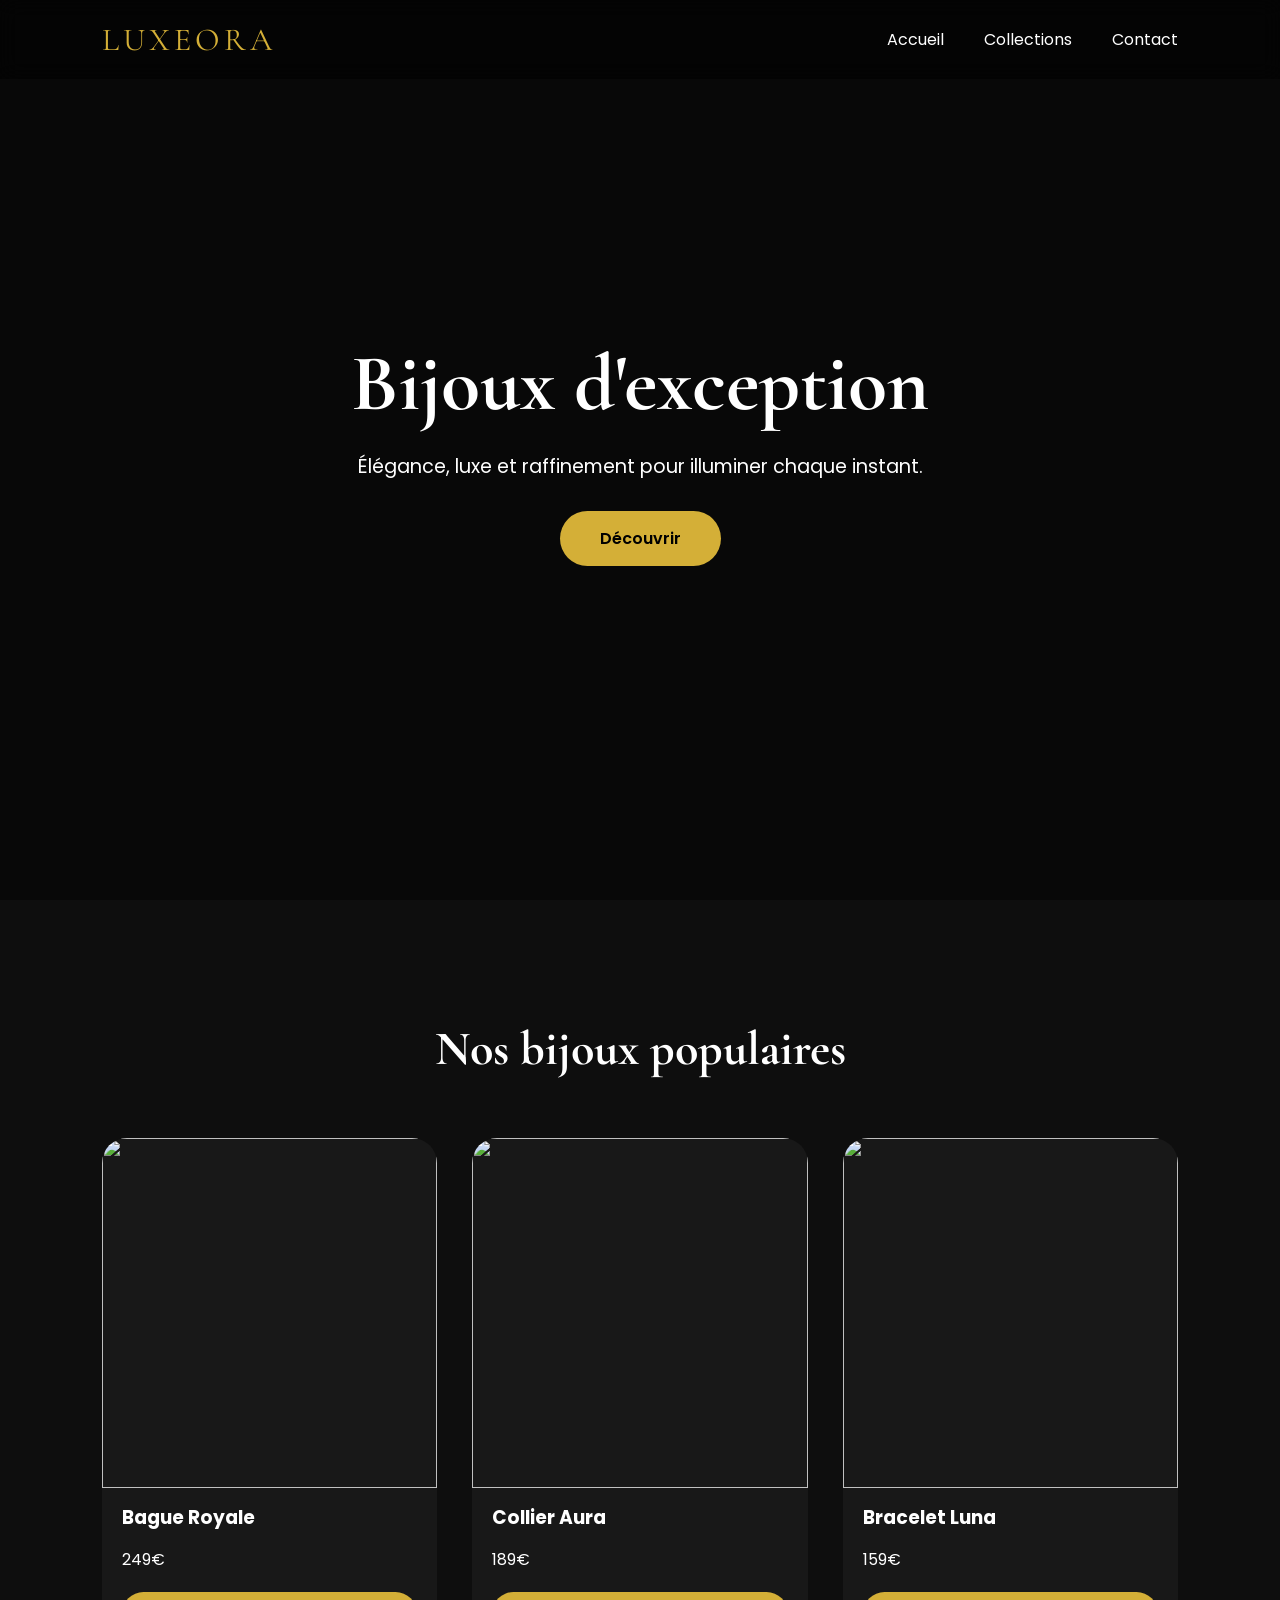
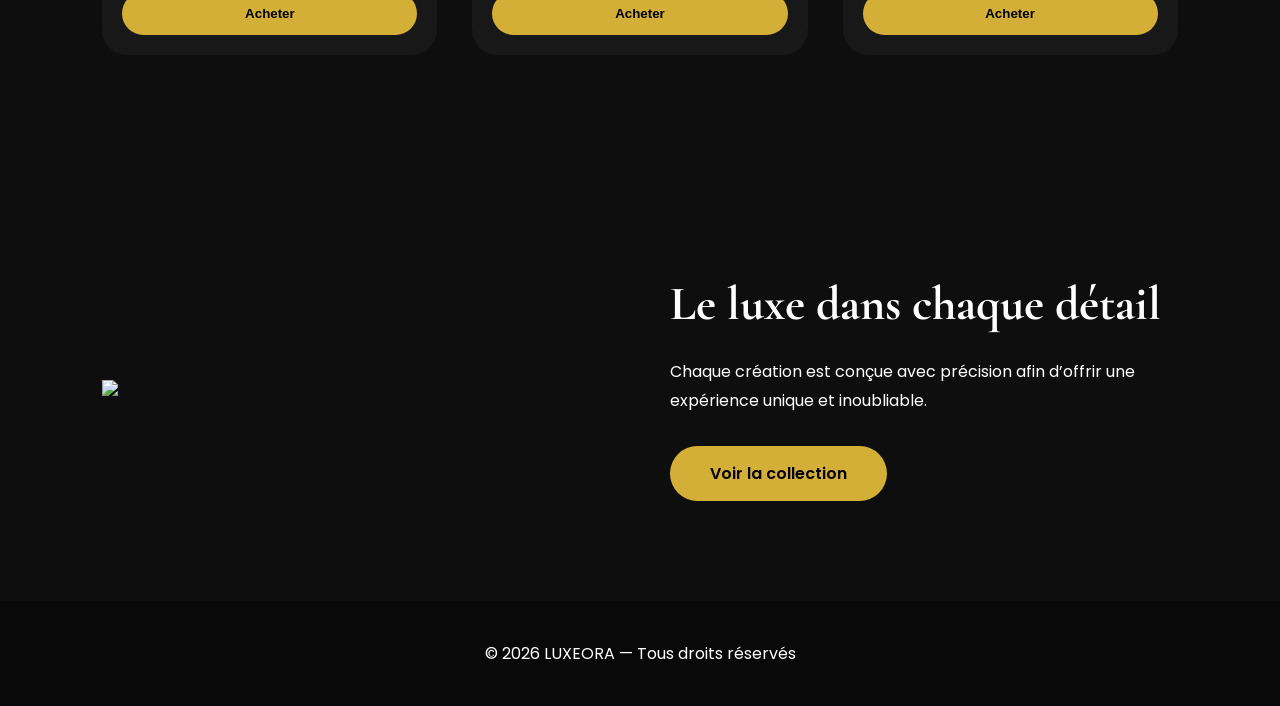
==== index.html @ fcef18dc "site bijouterie" ====
<!DOCTYPE html>
<html lang="fr">
<head>
    <meta charset="UTF-8">
    <meta name="viewport" content="width=device-width, initial-scale=1.0">
    <title>LUXEORA | Bijoux de Luxe</title>

    <link rel="stylesheet" href="style.css">

    <link rel="preconnect" href="https://fonts.googleapis.com">
    <link href="https://fonts.googleapis.com/css2?family=Cormorant+Garamond:wght@300;400;600;700&family=Poppins:wght@300;400;500;600&display=swap" rel="stylesheet">
</head>
<body>

<header>
    <nav class="navbar">

        <div class="logo">LUXEORA</div>

        <ul class="nav-links">
            <li><a href="index.html">Accueil</a></li>
            <li><a href="collection.html">Collections</a></li>
            <li><a href="contact.html">Contact</a></li>
        </ul>

        <div class="menu-toggle">☰</div>

    </nav>
</header>

<section class="hero">

    <div class="overlay"></div>

    <div class="hero-content">

        <h1>Bijoux d'exception</h1>

        <p>
            Élégance, luxe et raffinement pour illuminer chaque instant.
        </p>

        <a href="collection.html" class="btn">
            Découvrir
        </a>

    </div>

</section>

<section class="featured">

    <h2>Nos bijoux populaires</h2>

    <div class="products-grid">

        <div class="product-card">
            <img src="https://images.unsplash.com/photo-1617038220319-276d3cfab638?q=80&w=1200" alt="">
            <h3>Bague Royale</h3>
            <p>249€</p>
            <button>Acheter</button>
        </div>

        <div class="product-card">
            <img src="https://images.unsplash.com/photo-1535632787350-4e68ef0ac584?q=80&w=1200" alt="">
            <h3>Collier Aura</h3>
            <p>189€</p>
            <button>Acheter</button>
        </div>

        <div class="product-card">
            <img src="https://images.unsplash.com/photo-1515562141207-7a88fb7ce338?q=80&w=1200" alt="">
            <h3>Bracelet Luna</h3>
            <p>159€</p>
            <button>Acheter</button>
        </div>

    </div>

</section>

<section class="luxury-section">

    <div class="luxury-image">
        <img src="https://images.unsplash.com/photo-1611652022419-a9419f74343d?q=80&w=1200">
    </div>

    <div class="luxury-text">

        <h2>Le luxe dans chaque détail</h2>

        <p>
            Chaque création est conçue avec précision afin d’offrir une expérience
            unique et inoubliable.
        </p>

        <a href="collection.html" class="btn">
            Voir la collection
        </a>

    </div>

</section>

<footer>
    <p>© 2026 LUXEORA — Tous droits réservés</p>
</footer>

<script src="script.js"></script>

</body>
</html>
---- style.css ----
*{
    margin:0;
    padding:0;
    box-sizing:border-box;
}

body{
    font-family:'Poppins',sans-serif;
    background:#0e0e0e;
    color:white;
    overflow-x:hidden;
}

img{
    width:100%;
    display:block;
}

.navbar{
    position:fixed;
    width:100%;
    top:0;
    left:0;

    display:flex;
    justify-content:space-between;
    align-items:center;

    padding:20px 8%;

    background:rgba(0,0,0,0.5);
    backdrop-filter:blur(10px);

    z-index:1000;
}

.logo{
    font-size:2rem;
    font-family:'Cormorant Garamond',serif;
    color:#d4af37;
    letter-spacing:4px;
}

.nav-links{
    display:flex;
    list-style:none;
    gap:40px;
}

.nav-links a{
    color:white;
    text-decoration:none;
    transition:0.4s;
    position:relative;
}

.nav-links a::after{
    content:'';
    width:0;
    height:2px;
    background:#d4af37;
    position:absolute;
    bottom:-5px;
    left:0;
    transition:0.4s;
}

.nav-links a:hover::after{
    width:100%;
}

.nav-links a:hover{
    color:#d4af37;
}

.hero{
    height:100vh;
    background:url('https://images.unsplash.com/photo-1515562141207-7a88fb7ce338?q=80&w=1600') center/cover;
    display:flex;
    align-items:center;
    justify-content:center;
    position:relative;
}

.overlay{
    position:absolute;
    inset:0;
    background:rgba(0,0,0,0.45);
}

.hero-content{
    position:relative;
    text-align:center;
    z-index:2;
    animation:fadeUp 1.5s ease;
}

.hero-content h1{
    font-size:5rem;
    margin-bottom:20px;
    font-family:'Cormorant Garamond',serif;
}

.hero-content p{
    font-size:1.2rem;
    margin-bottom:30px;
}

.btn{
    display:inline-block;
    padding:15px 40px;
    background:#d4af37;
    color:black;
    text-decoration:none;
    border-radius:50px;
    font-weight:600;
    transition:0.4s;
}

.btn:hover{
    transform:translateY(-5px) scale(1.05);
    box-shadow:0 15px 35px rgba(212,175,55,0.5);
}

.featured,
.products-section{
    padding:120px 8%;
}

.featured h2,
.page-banner h1{
    text-align:center;
    font-size:3rem;
    margin-bottom:60px;
    font-family:'Cormorant Garamond',serif;
}

.products-grid{
    display:grid;
    grid-template-columns:repeat(auto-fit,minmax(280px,1fr));
    gap:35px;
}

.product-card{
    background:#181818;
    border-radius:25px;
    overflow:hidden;
    transition:0.5s;
}

.product-card:hover{
    transform:translateY(-10px);
    box-shadow:0 20px 40px rgba(212,175,55,0.2);
}

.product-card img{
    height:350px;
    object-fit:cover;
    transition:0.5s;
}

.product-card:hover img{
    transform:scale(1.08);
}

.product-card h3,
.product-card p{
    padding:15px 20px 0;
}

.product-card button{
    margin:20px;
    width:calc(100% - 40px);

    padding:14px;

    border:none;
    border-radius:50px;

    background:#d4af37;

    cursor:pointer;

    font-weight:600;

    transition:0.4s;
}

.product-card button:hover{
    transform:scale(1.03);
    background:white;
}

.luxury-section{
    display:grid;
    grid-template-columns:1fr 1fr;
    gap:60px;
    align-items:center;

    padding:100px 8%;
}

.luxury-text h2{
    font-size:3rem;
    margin-bottom:25px;
    font-family:'Cormorant Garamond',serif;
}

.luxury-text p{
    line-height:1.8;
    margin-bottom:30px;
}

.page-banner{
    height:50vh;
    display:flex;
    align-items:center;
    justify-content:center;

    background:
    linear-gradient(rgba(0,0,0,0.5),rgba(0,0,0,0.5)),
    url('https://images.unsplash.com/photo-1588444837495-c6cfeb53f32d?q=80&w=1600') center/cover;
}

.contact-section{
    padding:120px 8%;
    display:flex;
    justify-content:center;
}

.contact-form{
    width:100%;
    max-width:700px;

    display:flex;
    flex-direction:column;
    gap:20px;
}

.contact-form input,
.contact-form textarea{
    padding:18px;
    border-radius:15px;

    border:1px solid #333;

    background:#181818;
    color:white;

    font-size:1rem;
}

.contact-form textarea{
    height:180px;
    resize:none;
}

.contact-form button{
    padding:18px;
    border:none;
    border-radius:50px;
    background:#d4af37;
    font-weight:600;
    cursor:pointer;
    transition:0.4s;
}

.contact-form button:hover{
    transform:translateY(-5px);
    background:white;
}

footer{
    text-align:center;
    padding:40px;
    background:#090909;
}

.menu-toggle{
    display:none;
    font-size:2rem;
    cursor:pointer;
}

@keyframes fadeUp{

    from{
        opacity:0;
        transform:translateY(40px);
    }

    to{
        opacity:1;
        transform:translateY(0);
    }
}

@media(max-width:900px){

    .hero-content h1{
        font-size:3rem;
    }

    .luxury-section{
        grid-template-columns:1fr;
    }

    .nav-links{
        position:absolute;
        top:80px;
        right:-100%;

        flex-direction:column;

        background:#111;

        width:250px;

        padding:30px;

        transition:0.4s;
    }

    .nav-links.active{
        right:0;
    }

    .menu-toggle{
        display:block;
    }
}
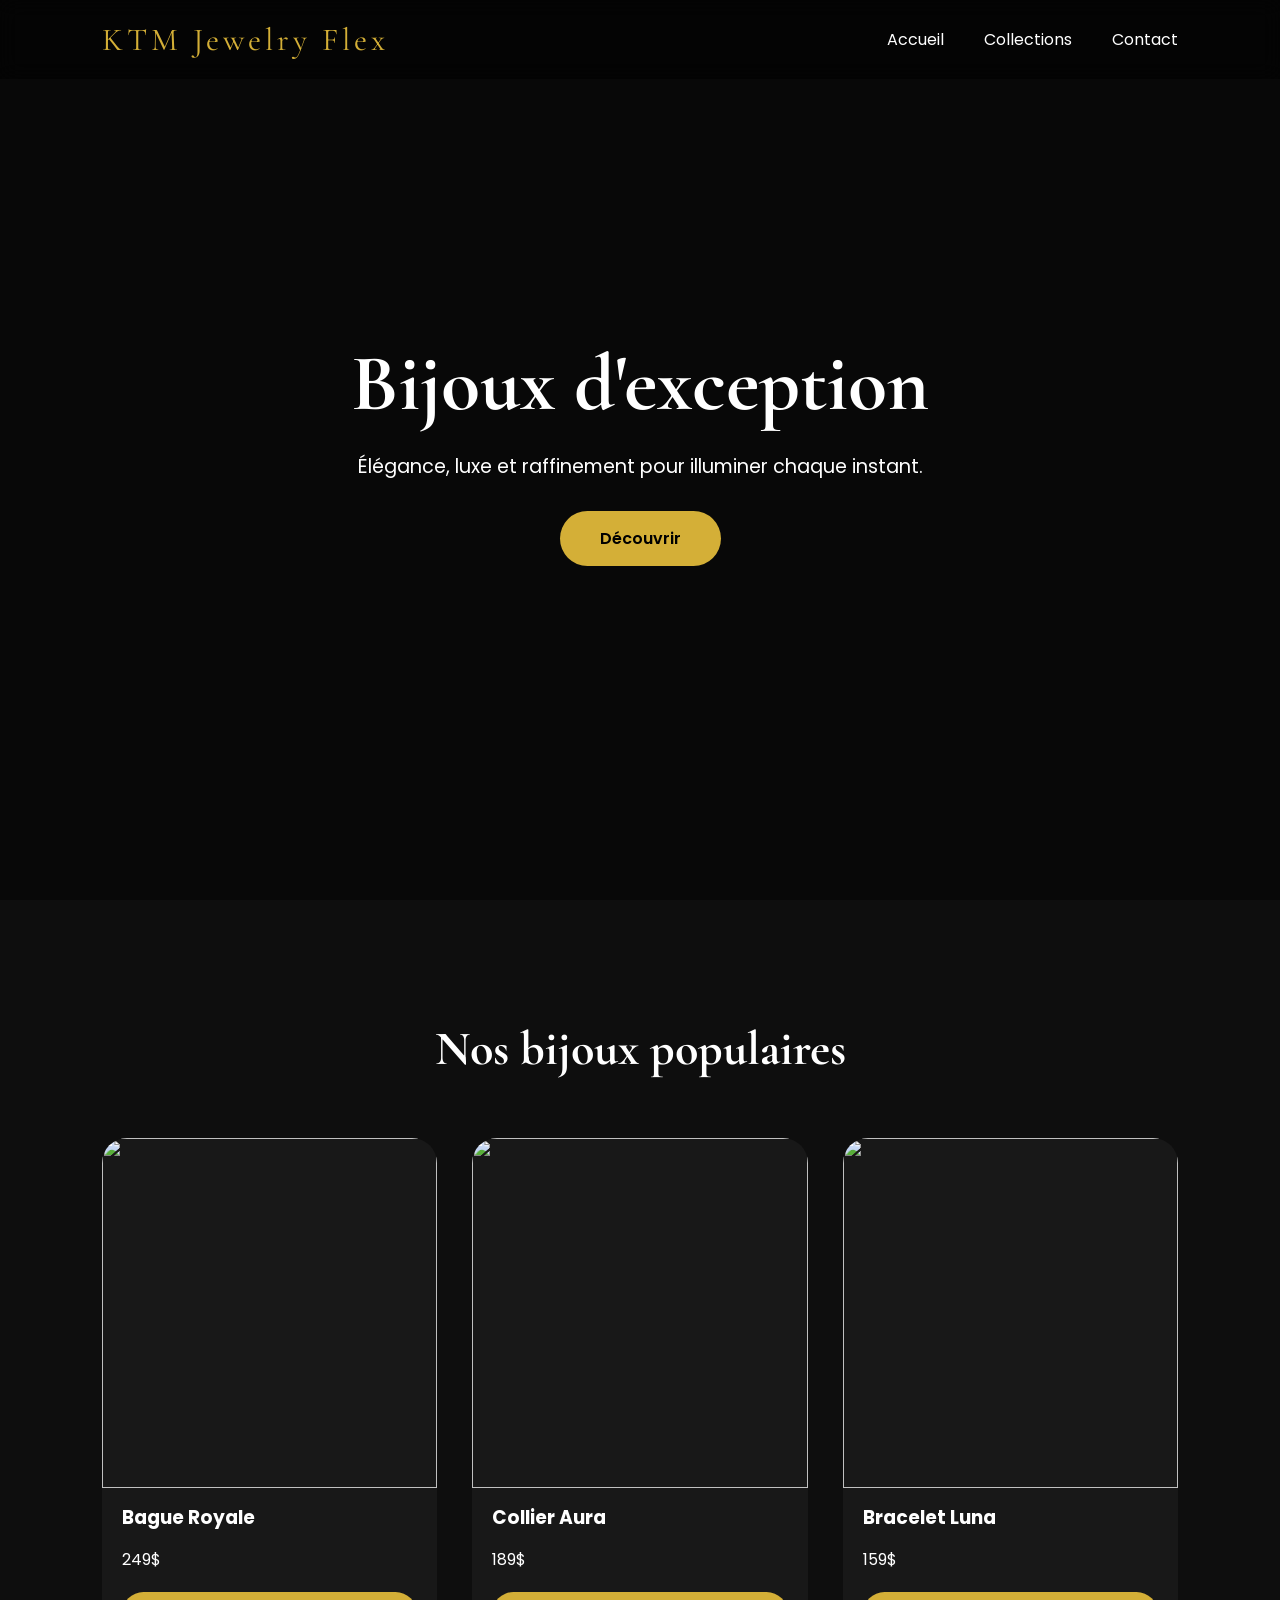
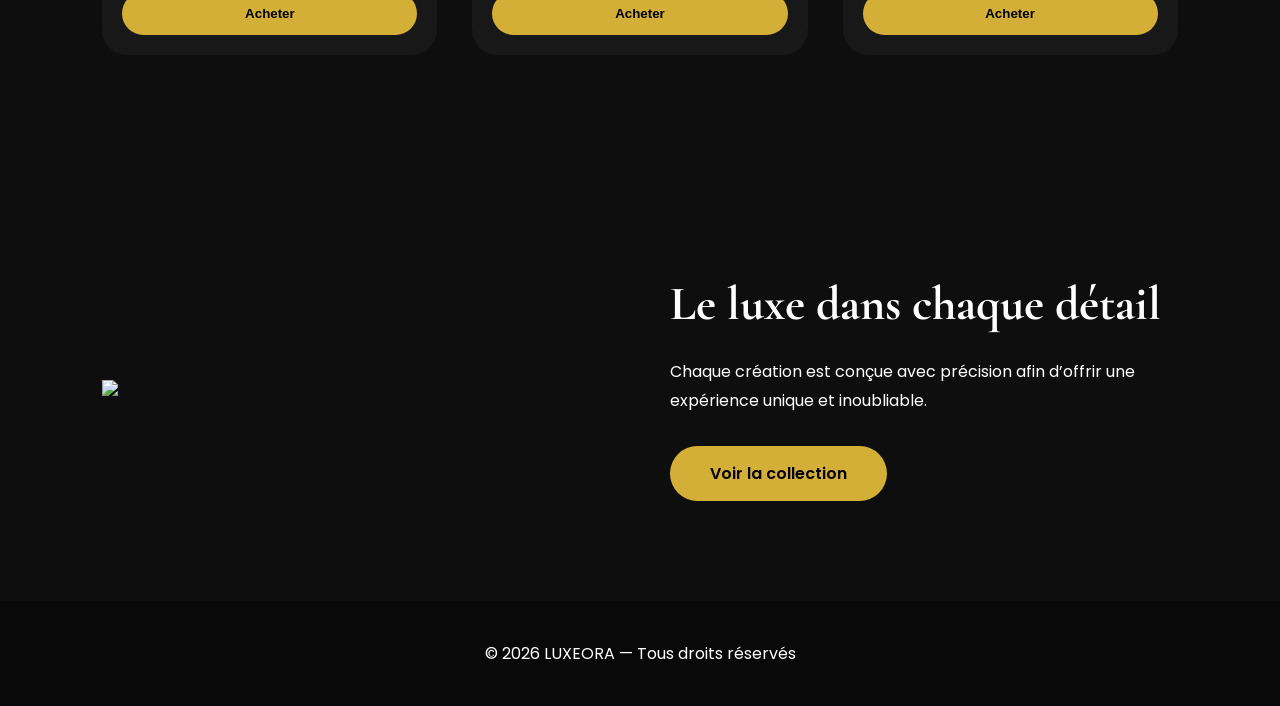
==== commit dec1d9a1: "first commit" ====
--- a/index.html
+++ b/index.html
@@ -3,7 +3,7 @@
 <head>
     <meta charset="UTF-8">
     <meta name="viewport" content="width=device-width, initial-scale=1.0">
-    <title>LUXEORA | Bijoux de Luxe</title>
+    <title>KTM Jewelry Flex | Bijoux de Luxe</title>
 
     <link rel="stylesheet" href="style.css">
 
@@ -15,7 +15,7 @@
 <header>
     <nav class="navbar">
 
-        <div class="logo">LUXEORA</div>
+        <div class="logo">KTM Jewelry Flex</div>
 
         <ul class="nav-links">
             <li><a href="index.html">Accueil</a></li>
@@ -57,21 +57,21 @@
         <div class="product-card">
             <img src="https://images.unsplash.com/photo-1617038220319-276d3cfab638?q=80&w=1200" alt="">
             <h3>Bague Royale</h3>
-            <p>249€</p>
+            <p>249$</p>
             <button>Acheter</button>
         </div>
 
         <div class="product-card">
             <img src="https://images.unsplash.com/photo-1535632787350-4e68ef0ac584?q=80&w=1200" alt="">
             <h3>Collier Aura</h3>
-            <p>189€</p>
+            <p>189$</p>
             <button>Acheter</button>
         </div>
 
         <div class="product-card">
             <img src="https://images.unsplash.com/photo-1515562141207-7a88fb7ce338?q=80&w=1200" alt="">
             <h3>Bracelet Luna</h3>
-            <p>159€</p>
+            <p>159$</p>
             <button>Acheter</button>
         </div>
 
--- a/style.css
+++ b/style.css
@@ -219,7 +219,7 @@
 
     background:
     linear-gradient(rgba(0,0,0,0.5),rgba(0,0,0,0.5)),
-    url('https://images.unsplash.com/photo-1588444837495-c6cfeb53f32d?q=80&w=1600') center/cover;
+    url('123.jpeg') center/cover;
 }
 
 .contact-section{
